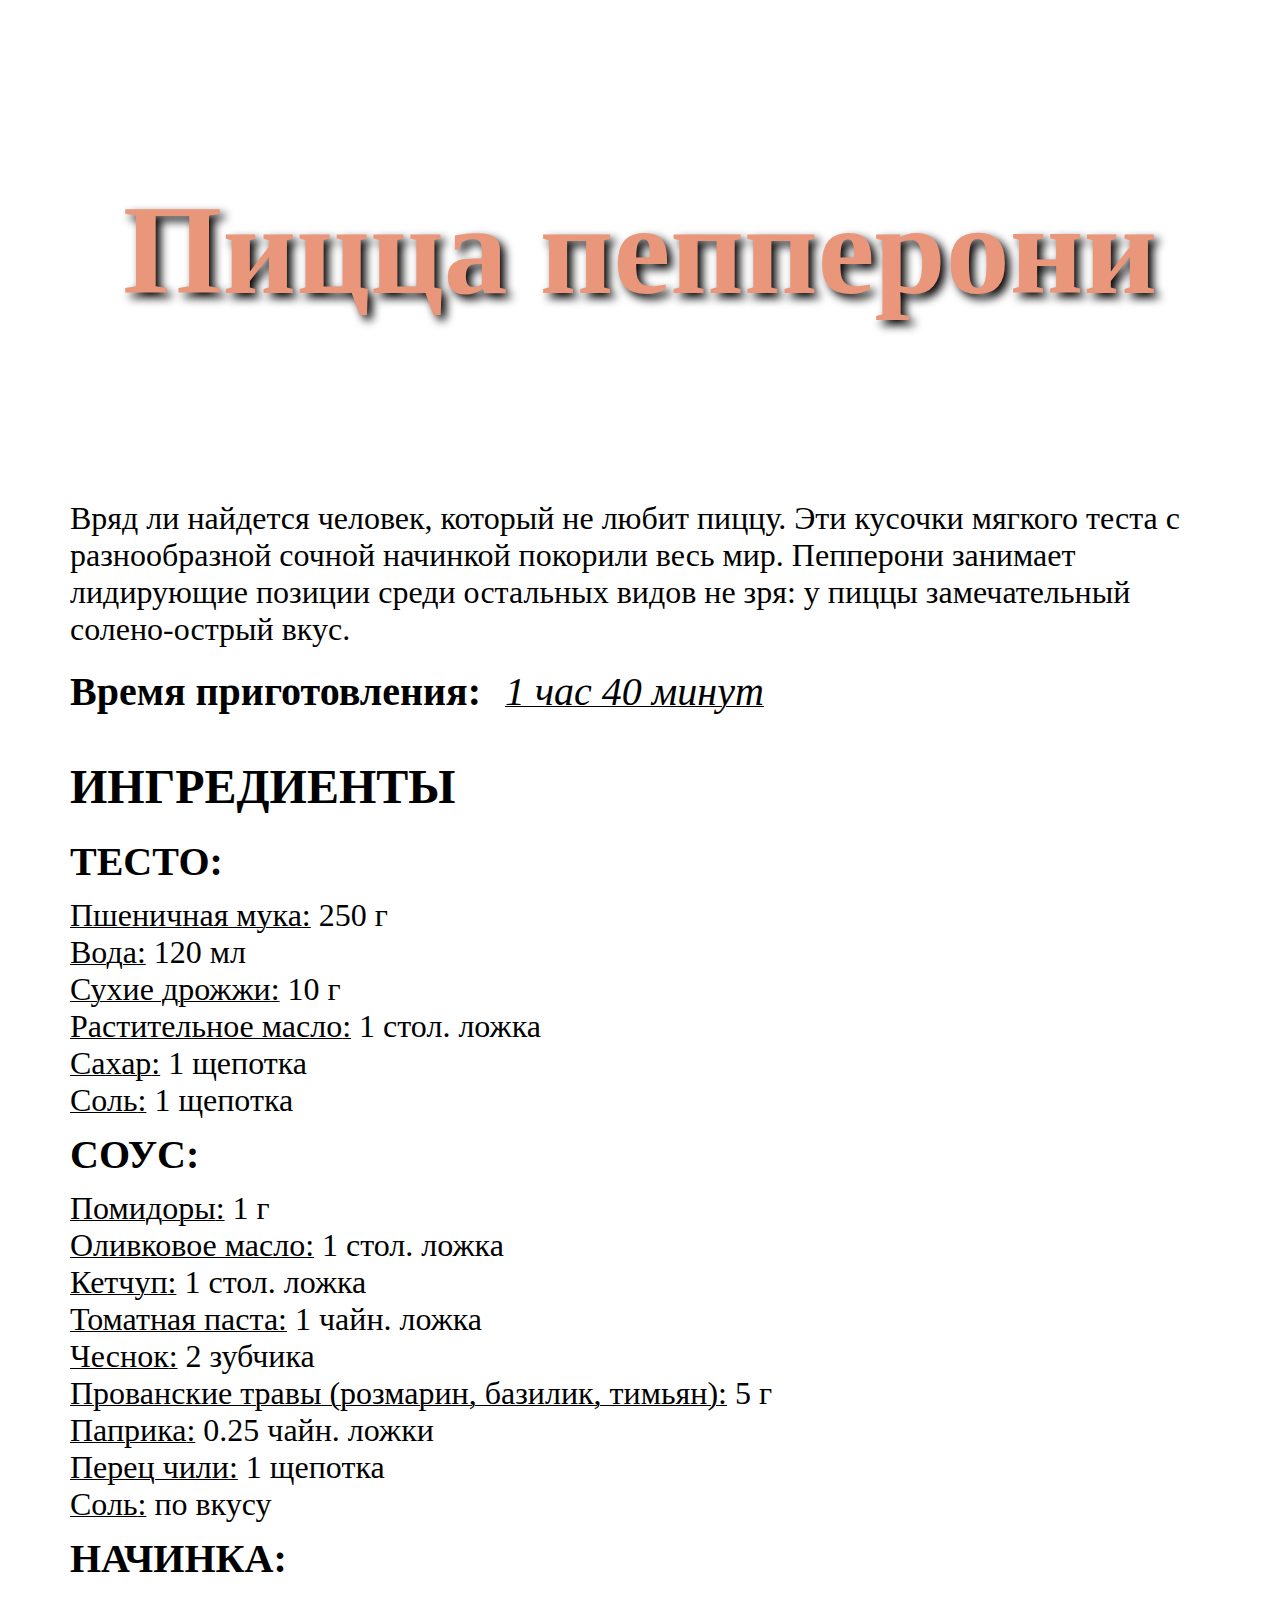
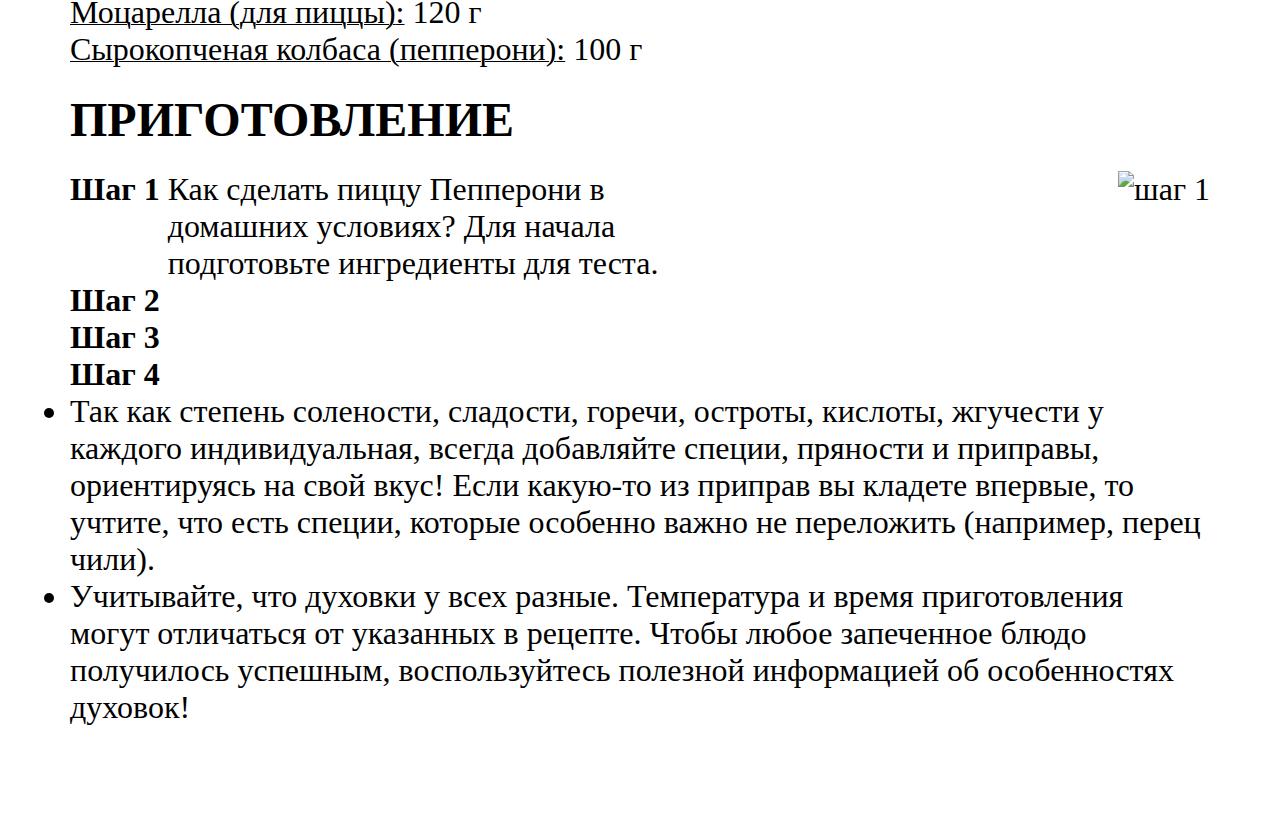
==== index.html @ 657eadee "добавлены изменения стилей" ====
<!DOCTYPE html>
<html lang="en">
<head>
    <meta charset="UTF-8">
    <meta name="viewport" content="width=device-width, initial-scale=1.0">
    <title>Рецепт пиццы пепперони</title>
    <link rel="stylesheet" href="style.css">
</head>
<body>
    <h1 class="header-baner">Пицца пепперони</h1>
    <main class="container">
        <section class="intro">
            <article class="intro_article">
                <p class="intro__p">
                    Вряд ли найдется человек, который не любит пиццу. Эти кусочки мягкого теста с разнообразной сочной начинкой покорили весь мир. Пепперони занимает лидирующие позиции среди остальных видов не зря: у пиццы замечательный солено-острый вкус.
                </p>
            </article>
        </section>
        <section class="cook-time">
            <h2 class="cook-time__header">Время приготовления:</h2>
            <p class="cook-time__value">1 час 40 минут</p>
        </section>
        <section class="ingredients">
            <h2 class="ingredients__header">Ингредиенты</h2>
            <article class="element ingredients__element">
                <h3 class="element__header">ТЕСТО:</h3>
                <dl class="element__list">
                    <dt>Пшеничная мука</dt>
                    <dd>250 г</dd>
                    <br />
                    <dt>Вода</dt>
                    <dd>120 мл</dd>
                    <br />
                    <dt>Сухие дрожжи</dt>
                    <dd>10 г</dd>
                    <br />
                    <dt>Растительное масло</dt>
                    <dd>1 стол. ложка</dd>
                    <br />
                    <dt>Сахар</dt>
                    <dd>1 щепотка</dd>
                    <br />
                    <dt>Соль</dt>
                    <dd>1 щепотка</dd>
                    <br />
                </dl>
            </article>
            <article class="element ingredients__element">
                <h3 class="element__header">СОУС:</h3>
                <dl class="element__list">
                    <dt>Помидоры</dt>
                    <dd>1 г</dd>
                    <br />
                    <dt>Оливковое масло</dt>
                    <dd>1 стол. ложка</dd>
                    <br />
                    <dt>Кетчуп</dt>
                    <dd>1 стол. ложка</dd>
                    <br />
                    <dt>Томатная паста</dt>
                    <dd>1 чайн. ложка</dd>
                    <br />
                    <dt>Чеснок</dt>
                    <dd>2 зубчика</dd>
                    <br />
                    <dt>Прованские травы (розмарин, базилик, тимьян)</dt>
                    <dd>5 г</dd>
                    <br />
                    <dt>Паприка</dt>
                    <dd>0.25 чайн. ложки</dd>
                    <br />
                    <dt>Перец чили</dt>
                    <dd>1 щепотка</dd>
                    <br />
                    <dt>Соль</dt>
                    <dd>по вкусу</dd>
                    <br />
                </dl>
            </article>
            <article class="element ingredients__element">
                <h3 class="element__header">НАЧИНКА:</h3>
                <dl class="element__list">   
                    <dt>Моцарелла (для пиццы)</dt>
                    <dd>120 г</dd>
                    <br />
                    <dt>Сырокопченая колбаса (пепперони)</dt>
                    <dd>100 г</dd>
                    <br />
                </dl>
            </article>
        </section>
        <section class="cooking">
            <h2 class="cooking__header">Приготовление</h2>
            <article class="cooking__main">
                <ol  class="cooking__process">
                    <li class="cooking__step cooking-step">
                        <p class="cooking-step__description">
                            Как сделать пиццу Пепперони в домашних условиях? Для начала подготовьте ингредиенты для теста.
                        </p>
                        <img class="cooking-step__img" src="images/step1.jpg" alt="шаг 1" />
                    </li>
                    <li class="cooking__step">    
                    </li>
                    <li class="cooking__step">
                
                    </li>
                    <li class="cooking__step">
                
                    </li>
                </ol>                
            </article>
            <aside class="cooking__note">
                <ul class="cooking__annotation">
                    <li>
                        Так как степень солености, сладости, горечи, остроты, кислоты, жгучести у каждого индивидуальная, всегда добавляйте специи, пряности и приправы, ориентируясь на свой вкус! Если какую-то из приправ вы кладете впервые, то учтите, что есть специи, которые особенно важно не переложить (например, перец чили).
                    </li>
                    <li>
                        Учитывайте, что духовки у всех разные. Температура и время приготовления могут отличаться от указанных в рецепте. Чтобы любое запеченное блюдо получилось успешным, воспользуйтесь полезной информацией об особенностях духовок!
                    </li>
                </ul>
            </aside>
        </section>
    </main>
</body>
</html>
---- style.css ----
* {
    padding: 0;
    margin: 0;
    box-sizing: border-box;
}

.header-baner {
    background-image: url("images/bg.jpg");
    background-size: cover;
    background-position: center 70%;
    text-align: center;
    font-size: 8em;
    line-height: 500px;
    color: darksalmon;
    text-shadow: 5px 5px 10px black;
}

h2 {
    font-size: 3em;
    text-transform: uppercase;
    margin-top: 0.5em;
    margin-bottom: 0.5em;
}

h3 {
    font-size: 2.5em;
    text-transform: uppercase;
    margin-top: 0.3em;
    margin-bottom: 0.3em;
}

p, dl, ol, ul {
    font-size: 2em;
}

.intro__p {
    font-size: 2em;
}

.cook-time__header {
display: inline-block;
font-size: 2.5em;
text-transform: none;
margin-right: 0.5em;
}

.cook-time__value {
display: inline-block;
font-size: 2.5em;
text-decoration: underline .75px;
font-style: italic;
}

.element__list dt {
    text-decoration: underline .5px;
}

.element__list dt::after {
    content: ': ';
}

.element__list dd, .element__list dt {
    display: inline-block;
}

.cooking__process {
    list-style-type: none;
    list-style-position: inside;
    counter-reset: number;
}

.cooking__step::before {
    content: 'Шаг ' counter(number);
    counter-increment: number;
    font-weight: bold;
}

.cooking-step__description {
    font-size: 1em;
    display: inline-block;
    margin-right: 20px;
    max-width: calc(100% - 560px);
    vertical-align: top;
}

.container {
    width: 1140px;
    margin: 0 auto 100px auto;
}

.desc {
    text-align: justify;
    margin: 2em 0;
}

.cooking-step__img {
    max-width: 400px;
    float: right;
    vertical-align: middle;
}

.cooking__note {
    clear: both;
}
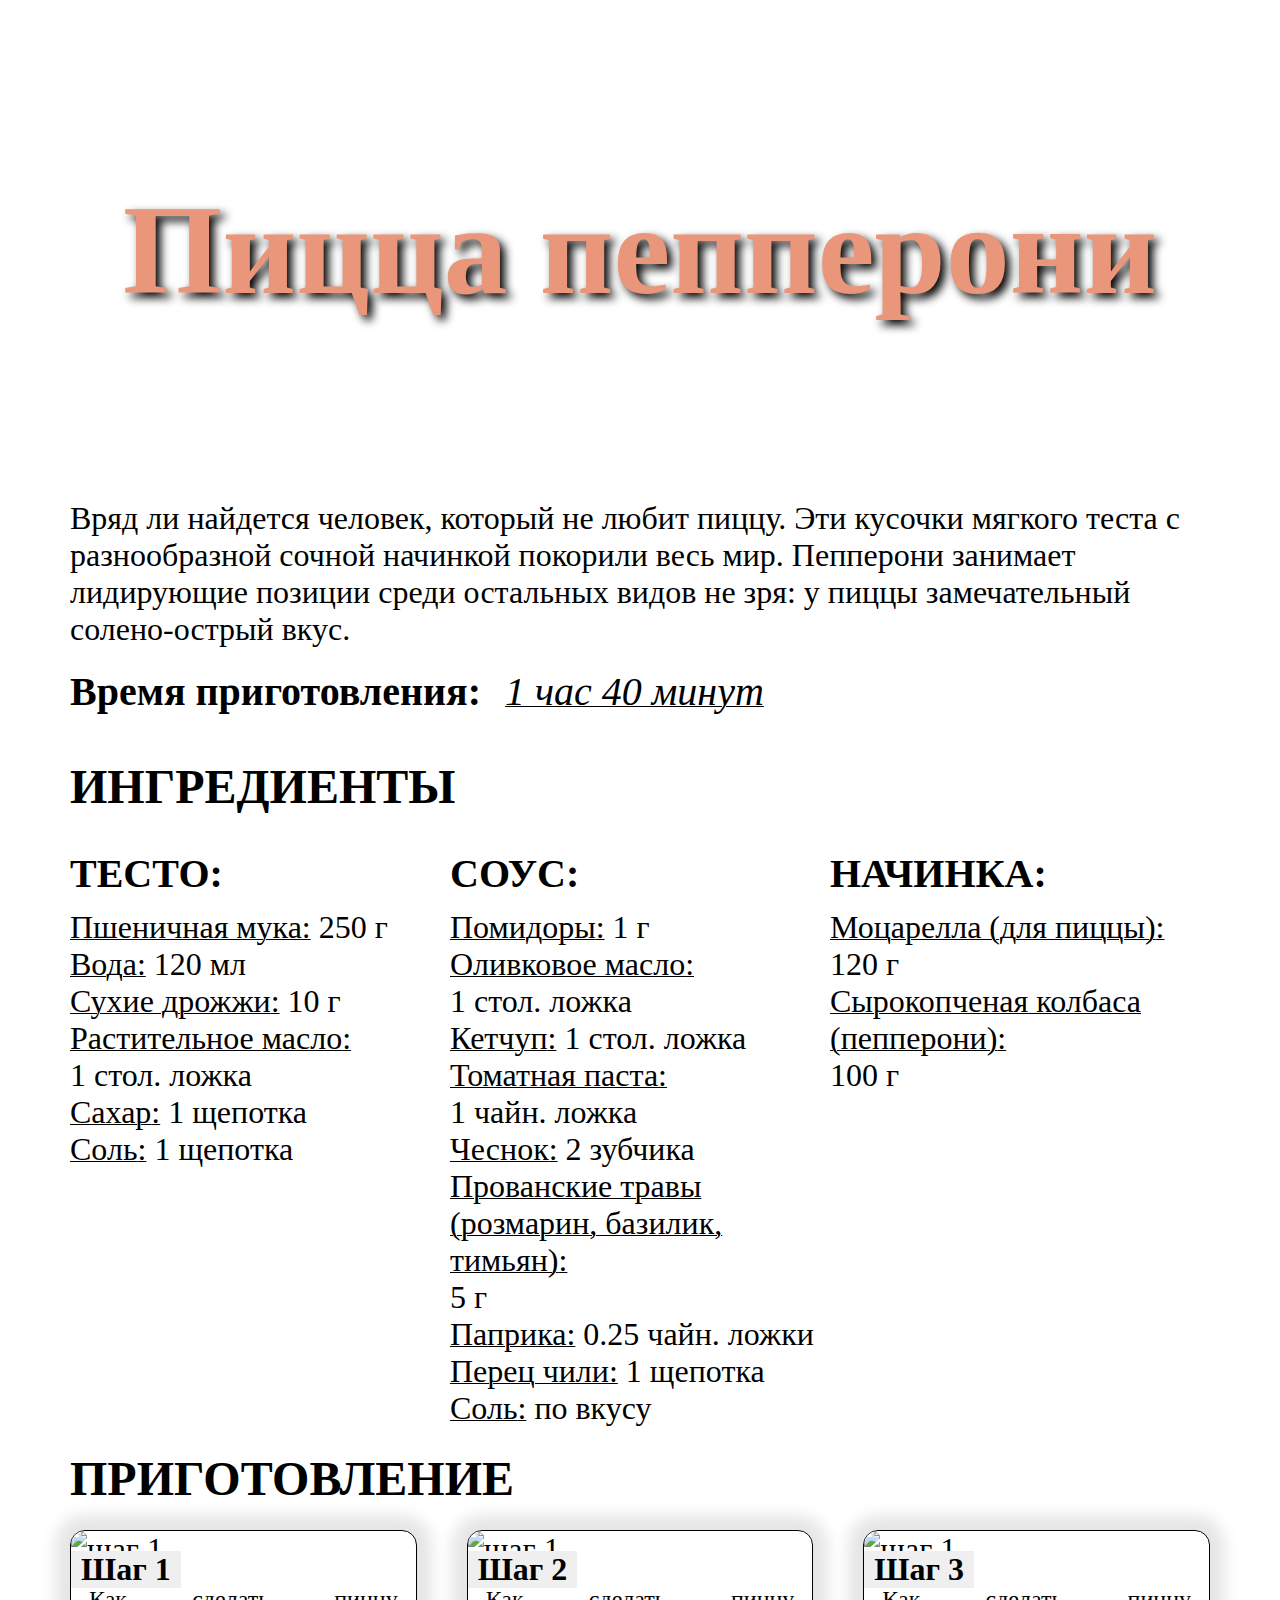
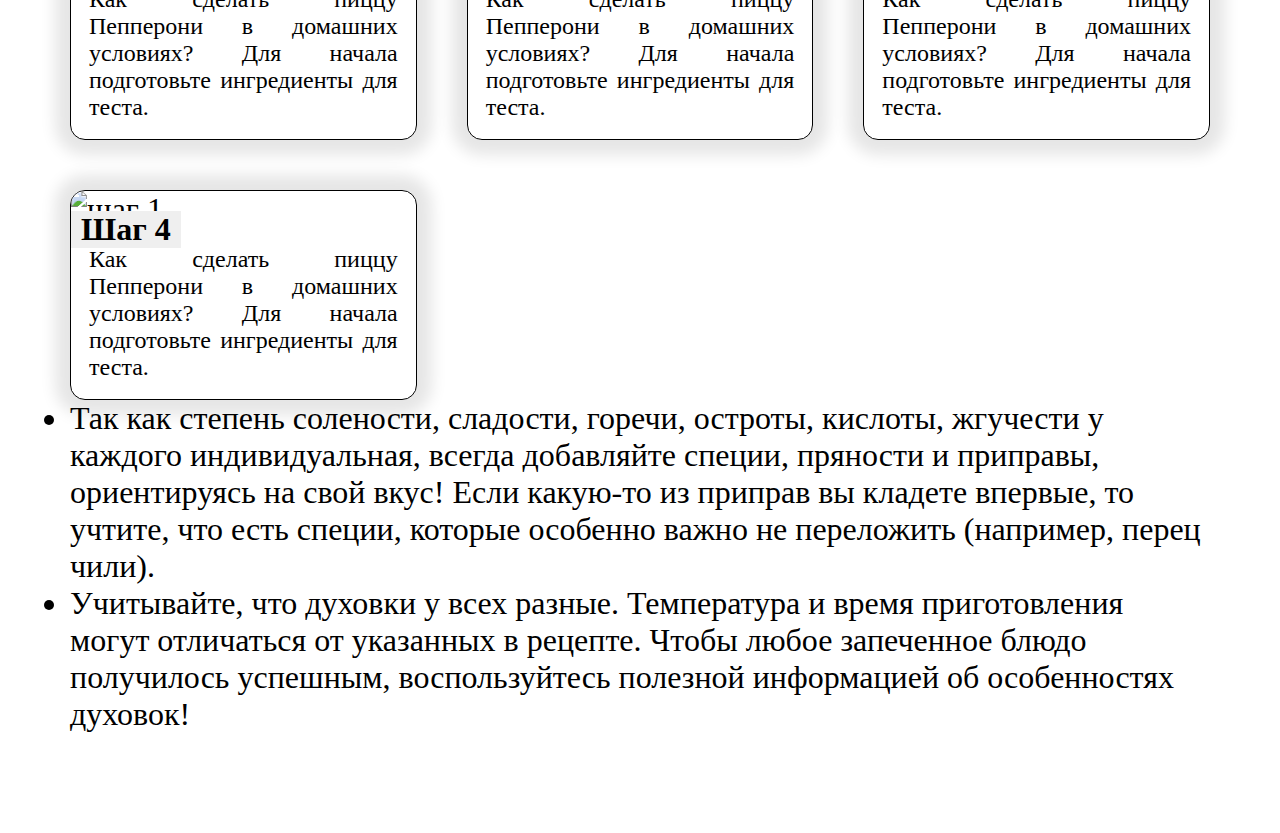
==== commit 7a7f5a66: "добавлен грид, адаптивные стили" ====
--- a/index.html
+++ b/index.html
@@ -7,7 +7,9 @@
     <link rel="stylesheet" href="style.css">
 </head>
 <body>
-    <h1 class="header-baner">Пицца пепперони</h1>
+    <div class="header-baner">
+        <h1>Пицца пепперони</h1>
+    </div>
     <main class="container">
         <section class="intro">
             <article class="intro_article">
@@ -99,13 +101,23 @@
                         </p>
                         <img class="cooking-step__img" src="images/step1.jpg" alt="шаг 1" />
                     </li>
-                    <li class="cooking__step">    
+                    <li class="cooking__step cooking-step">  
+                        <p class="cooking-step__description">
+                            Как сделать пиццу Пепперони в домашних условиях? Для начала подготовьте ингредиенты для теста.
+                        </p>
+                        <img class="cooking-step__img" src="images/step1.jpg" alt="шаг 1" />  
                     </li>
-                    <li class="cooking__step">
-                
+                    <li class="cooking__step cooking-step">
+                        <p class="cooking-step__description">
+                            Как сделать пиццу Пепперони в домашних условиях? Для начала подготовьте ингредиенты для теста.
+                        </p>
+                        <img class="cooking-step__img" src="images/step1.jpg" alt="шаг 1" />
                     </li>
-                    <li class="cooking__step">
-                
+                    <li class="cooking__step cooking-step">
+                        <p class="cooking-step__description">
+                            Как сделать пиццу Пепперони в домашних условиях? Для начала подготовьте ингредиенты для теста.
+                        </p>
+                        <img class="cooking-step__img" src="images/step1.jpg" alt="шаг 1" />
                     </li>
                 </ol>                
             </article>
--- a/style.css
+++ b/style.css
@@ -2,17 +2,24 @@
     padding: 0;
     margin: 0;
     box-sizing: border-box;
+    max-width: 100vw;
 }
 
 .header-baner {
     background-image: url("images/bg.jpg");
     background-size: cover;
     background-position: center 70%;
-    text-align: center;
+    display: grid;
+    place-items: center;
+}
+
+
+.header-baner h1 {
     font-size: 8em;
     line-height: 500px;
     color: darksalmon;
     text-shadow: 5px 5px 10px black;
+    text-align: center;
 }
 
 h2 {
@@ -67,20 +74,38 @@
     list-style-type: none;
     list-style-position: inside;
     counter-reset: number;
+    display: grid;
+    gap: 50px;
+    grid-template-columns: repeat(3, 1fr);
 }
 
 .cooking__step::before {
     content: 'Шаг ' counter(number);
     counter-increment: number;
     font-weight: bold;
+    position: absolute;
+    top: 20px;
+    padding: 0 10px;
+    background-color: rgb(239, 239, 239);
 }
 
 .cooking-step__description {
-    font-size: 1em;
+    font-size: 0.75em;
     display: inline-block;
-    margin-right: 20px;
-    max-width: calc(100% - 560px);
-    vertical-align: top;
+    width: 100%;
+    padding: 0.75em;
+    text-align: justify;
+   
+}
+
+.cooking-step {
+    display: flex;
+    flex-direction: column-reverse;
+    border-radius: 15px;
+    overflow: hidden;
+    position: relative;
+    border: 1px solid black;
+    box-shadow: 0 0 15px 15px rgba(0, 0, 0, 0.1);
 }
 
 .container {
@@ -94,11 +119,76 @@
 }
 
 .cooking-step__img {
-    max-width: 400px;
-    float: right;
-    vertical-align: middle;
+    width: 100%;
 }
 
 .cooking__note {
     clear: both;
-}+}
+
+@media screen and (max-width: 960px) {
+    * {
+       max-width: 100vw;
+    }
+    
+    .header-baner {
+        width: 100vw;
+        height: 50vh;
+    }
+
+    .header-baner h1 {
+        font-size: 4em;
+        line-height: 150%;
+    }
+    
+    .cooking__process {
+        grid-template-columns: 1fr;
+    }
+
+    .container {
+        padding: 5%;
+    }
+
+    h2 {
+        font-size: 2.2em;
+        margin-top: 0.2em;
+        margin-bottom: 0.2em;
+    }
+    
+    h3 {
+        font-size: 1.8em;
+        margin-top: 0.2em;
+        margin-bottom: 0.2em;
+    }
+    
+    p, dl, ol, ul {
+        font-size: 1.5em;
+    }
+    
+    .cooking__process {
+        grid-template-columns: 1fr;
+   }
+  
+
+}
+
+@media screen and (max-width: 480px) {
+    .cooking__process {
+         grid-template-columns: 1fr;
+    }
+   
+}
+
+@media (min-width: 1200px) {
+
+    .ingredients {
+       display: grid; 
+       grid-template-columns: repeat(3, 1fr);
+    }
+    
+    .ingredients__header {
+        grid-column: 1 / 4;
+    }
+
+}
+
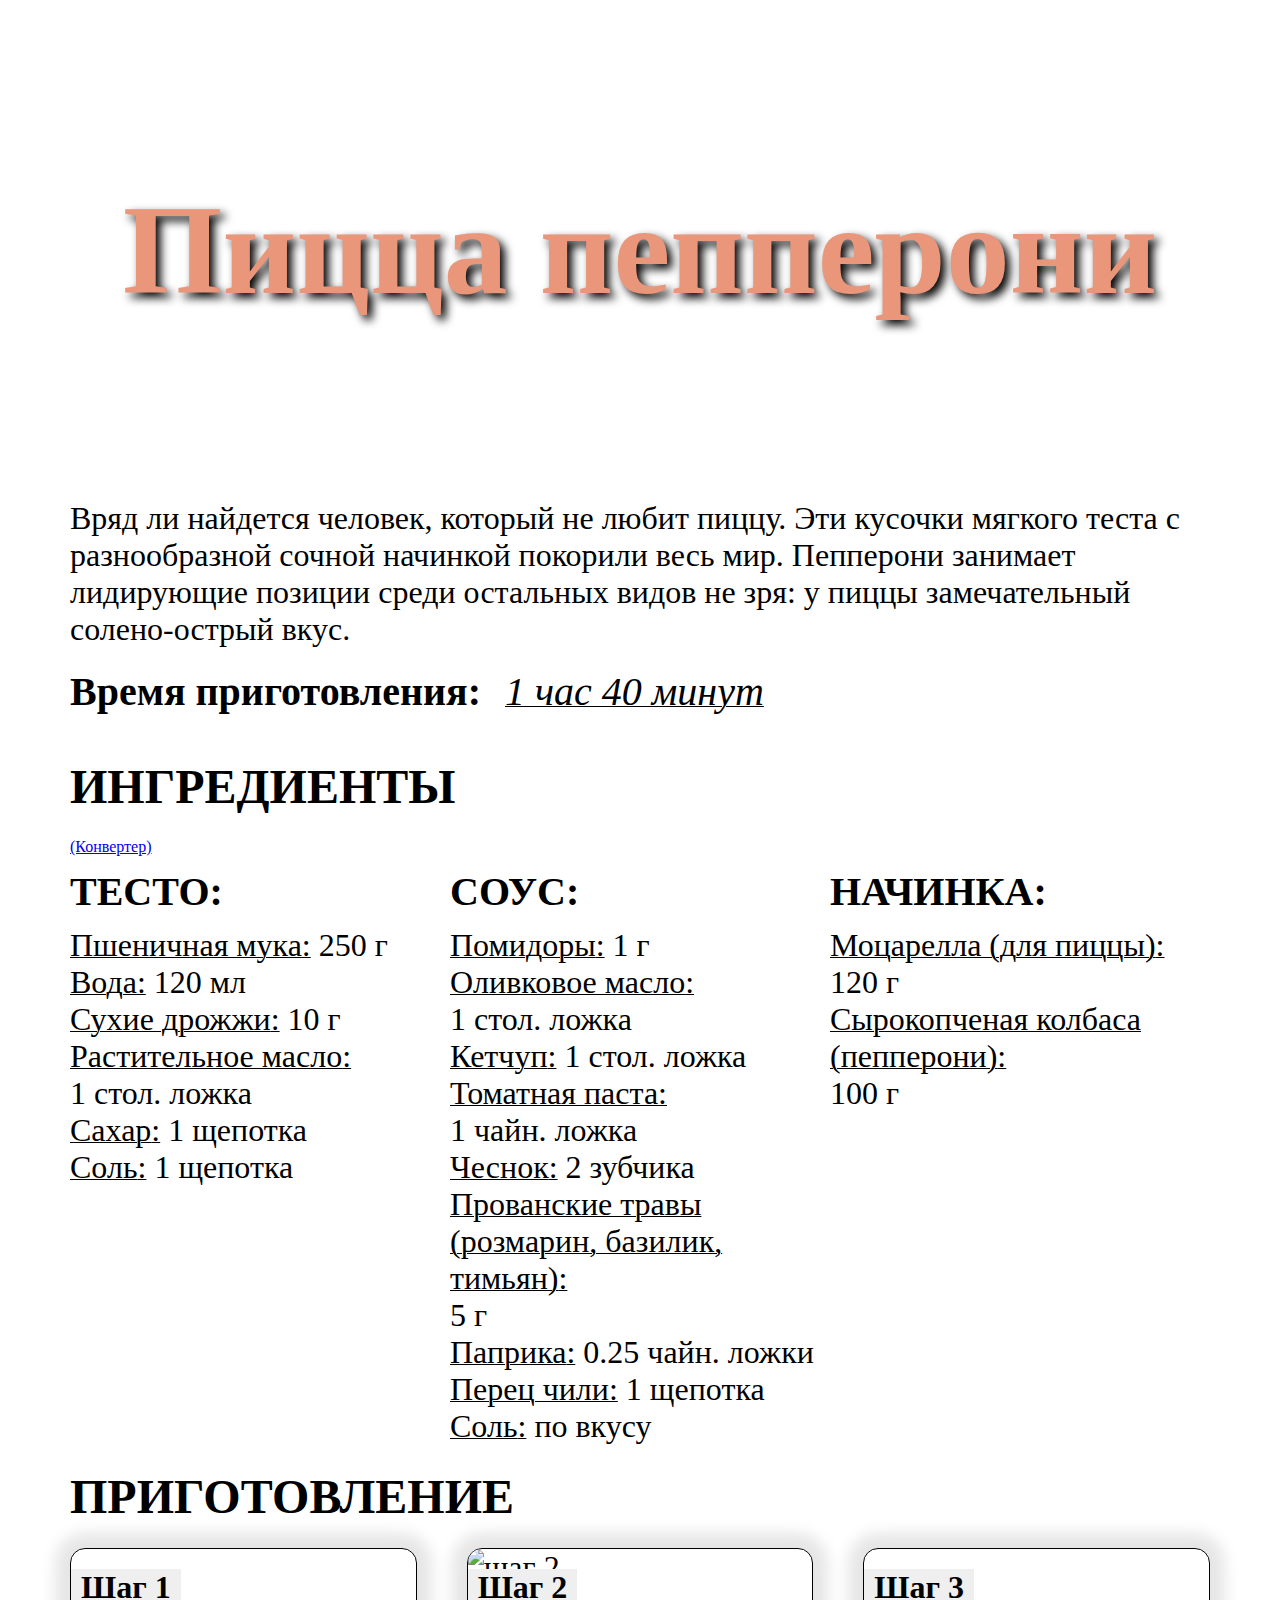
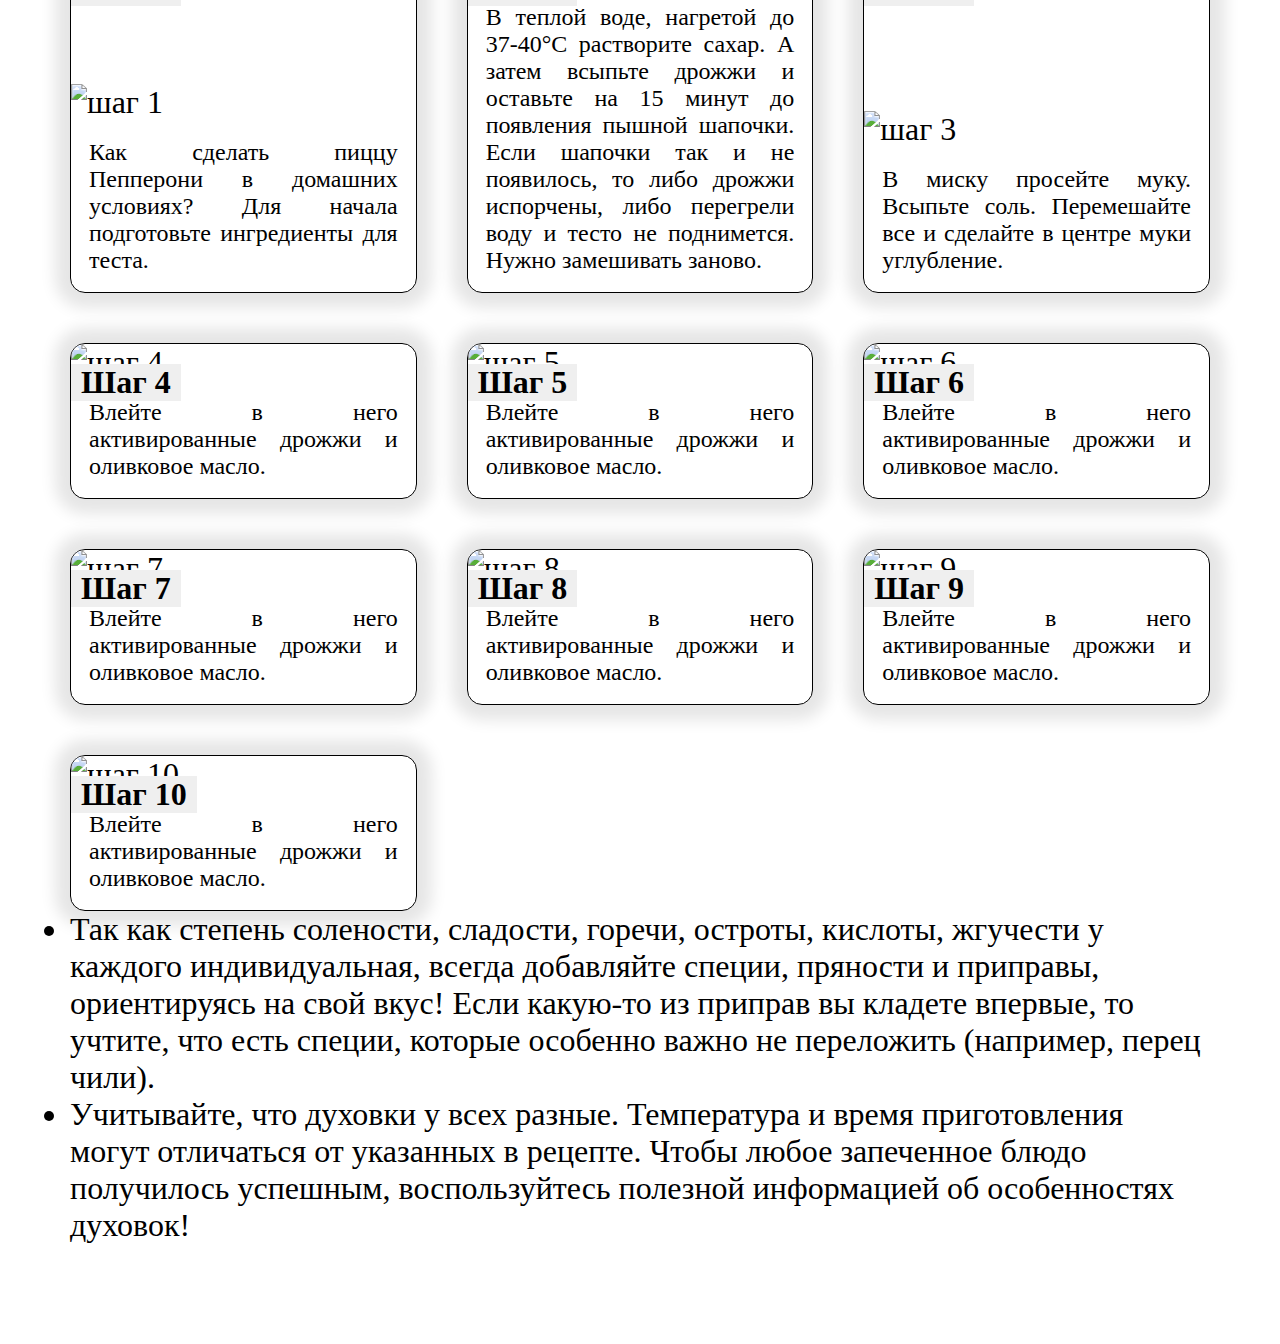
==== commit c506a694: "добавлен файл конвертер, создана таблица" ====
--- a/index.html
+++ b/index.html
@@ -24,6 +24,7 @@
         </section>
         <section class="ingredients">
             <h2 class="ingredients__header">Ингредиенты</h2>
+            <a class="ingredients__converter" href="/converter.html">(Конвертер)</a>
             <article class="element ingredients__element">
                 <h3 class="element__header">ТЕСТО:</h3>
                 <dl class="element__list">
@@ -103,21 +104,57 @@
                     </li>
                     <li class="cooking__step cooking-step">  
                         <p class="cooking-step__description">
-                            Как сделать пиццу Пепперони в домашних условиях? Для начала подготовьте ингредиенты для теста.
+                            В теплой воде, нагретой до 37-40°С растворите сахар. А затем всыпьте дрожжи и оставьте на 15 минут до появления пышной шапочки. Если шапочки так и не появилось, то либо дрожжи испорчены, либо перегрели воду и тесто не поднимется. Нужно замешивать заново.
                         </p>
-                        <img class="cooking-step__img" src="images/step1.jpg" alt="шаг 1" />  
+                        <img class="cooking-step__img" src="images/step2.jpg" alt="шаг 2" />  
                     </li>
                     <li class="cooking__step cooking-step">
                         <p class="cooking-step__description">
-                            Как сделать пиццу Пепперони в домашних условиях? Для начала подготовьте ингредиенты для теста.
+                            В миску просейте муку. Всыпьте соль. Перемешайте все и сделайте в центре муки углубление.
                         </p>
-                        <img class="cooking-step__img" src="images/step1.jpg" alt="шаг 1" />
+                        <img class="cooking-step__img" src="images/step3.jpg" alt="шаг 3" />
                     </li>
                     <li class="cooking__step cooking-step">
                         <p class="cooking-step__description">
-                            Как сделать пиццу Пепперони в домашних условиях? Для начала подготовьте ингредиенты для теста.
+                            Влейте в него активированные дрожжи и оливковое масло.
                         </p>
-                        <img class="cooking-step__img" src="images/step1.jpg" alt="шаг 1" />
+                        <img class="cooking-step__img" src="images/step4.jpg" alt="шаг 4" />
+                    </li>
+                    <li class="cooking__step cooking-step">
+                        <p class="cooking-step__description">
+                            Влейте в него активированные дрожжи и оливковое масло.
+                        </p>
+                        <img class="cooking-step__img" src="images/step4.jpg" alt="шаг 5" />
+                    </li>
+                    <li class="cooking__step cooking-step">
+                        <p class="cooking-step__description">
+                            Влейте в него активированные дрожжи и оливковое масло.
+                        </p>
+                        <img class="cooking-step__img" src="images/step4.jpg" alt="шаг 6" />
+                    </li>
+                    <li class="cooking__step cooking-step">
+                        <p class="cooking-step__description">
+                            Влейте в него активированные дрожжи и оливковое масло.
+                        </p>
+                        <img class="cooking-step__img" src="images/step4.jpg" alt="шаг 7" />
+                    </li>
+                    <li class="cooking__step cooking-step">
+                        <p class="cooking-step__description">
+                            Влейте в него активированные дрожжи и оливковое масло.
+                        </p>
+                        <img class="cooking-step__img" src="images/step4.jpg" alt="шаг 8" />
+                    </li>
+                    <li class="cooking__step cooking-step">
+                        <p class="cooking-step__description">
+                            Влейте в него активированные дрожжи и оливковое масло.
+                        </p>
+                        <img class="cooking-step__img" src="images/step4.jpg" alt="шаг 9" />
+                    </li>
+                    <li class="cooking__step cooking-step">
+                        <p class="cooking-step__description">
+                            Влейте в него активированные дрожжи и оливковое масло.
+                        </p>
+                        <img class="cooking-step__img" src="images/step4.jpg" alt="шаг 10" />
                     </li>
                 </ol>                
             </article>
--- a/style.css
+++ b/style.css
@@ -186,9 +186,45 @@
        grid-template-columns: repeat(3, 1fr);
     }
     
-    .ingredients__header {
+    .ingredients__header, .ingredients__converter {
         grid-column: 1 / 4;
     }
 
 }
 
+
+table {
+    /* border: 1px solid black; */
+    border-collapse: collapse;
+    width: 40%;
+    background-color: aliceblue;
+    font-size: 16px;
+    width: 80%;
+    min-width: 650px;
+    max-width: 800px;
+    margin: 0 auto;
+}
+
+caption {
+    font-size: 20px;
+    font-weight: 700;
+    font-family: Arial, Helvetica, sans-serif;
+
+}
+
+tr:hover {
+    background-color: #cccccc;
+}
+
+th, td {
+    /* border: 1px solid black; */
+    text-align: center;
+    transition: all 0.2s ease;
+    padding: 5px;
+}
+
+td:hover {
+    background-color: orangered;
+    color: white;
+    cursor: pointer;
+}